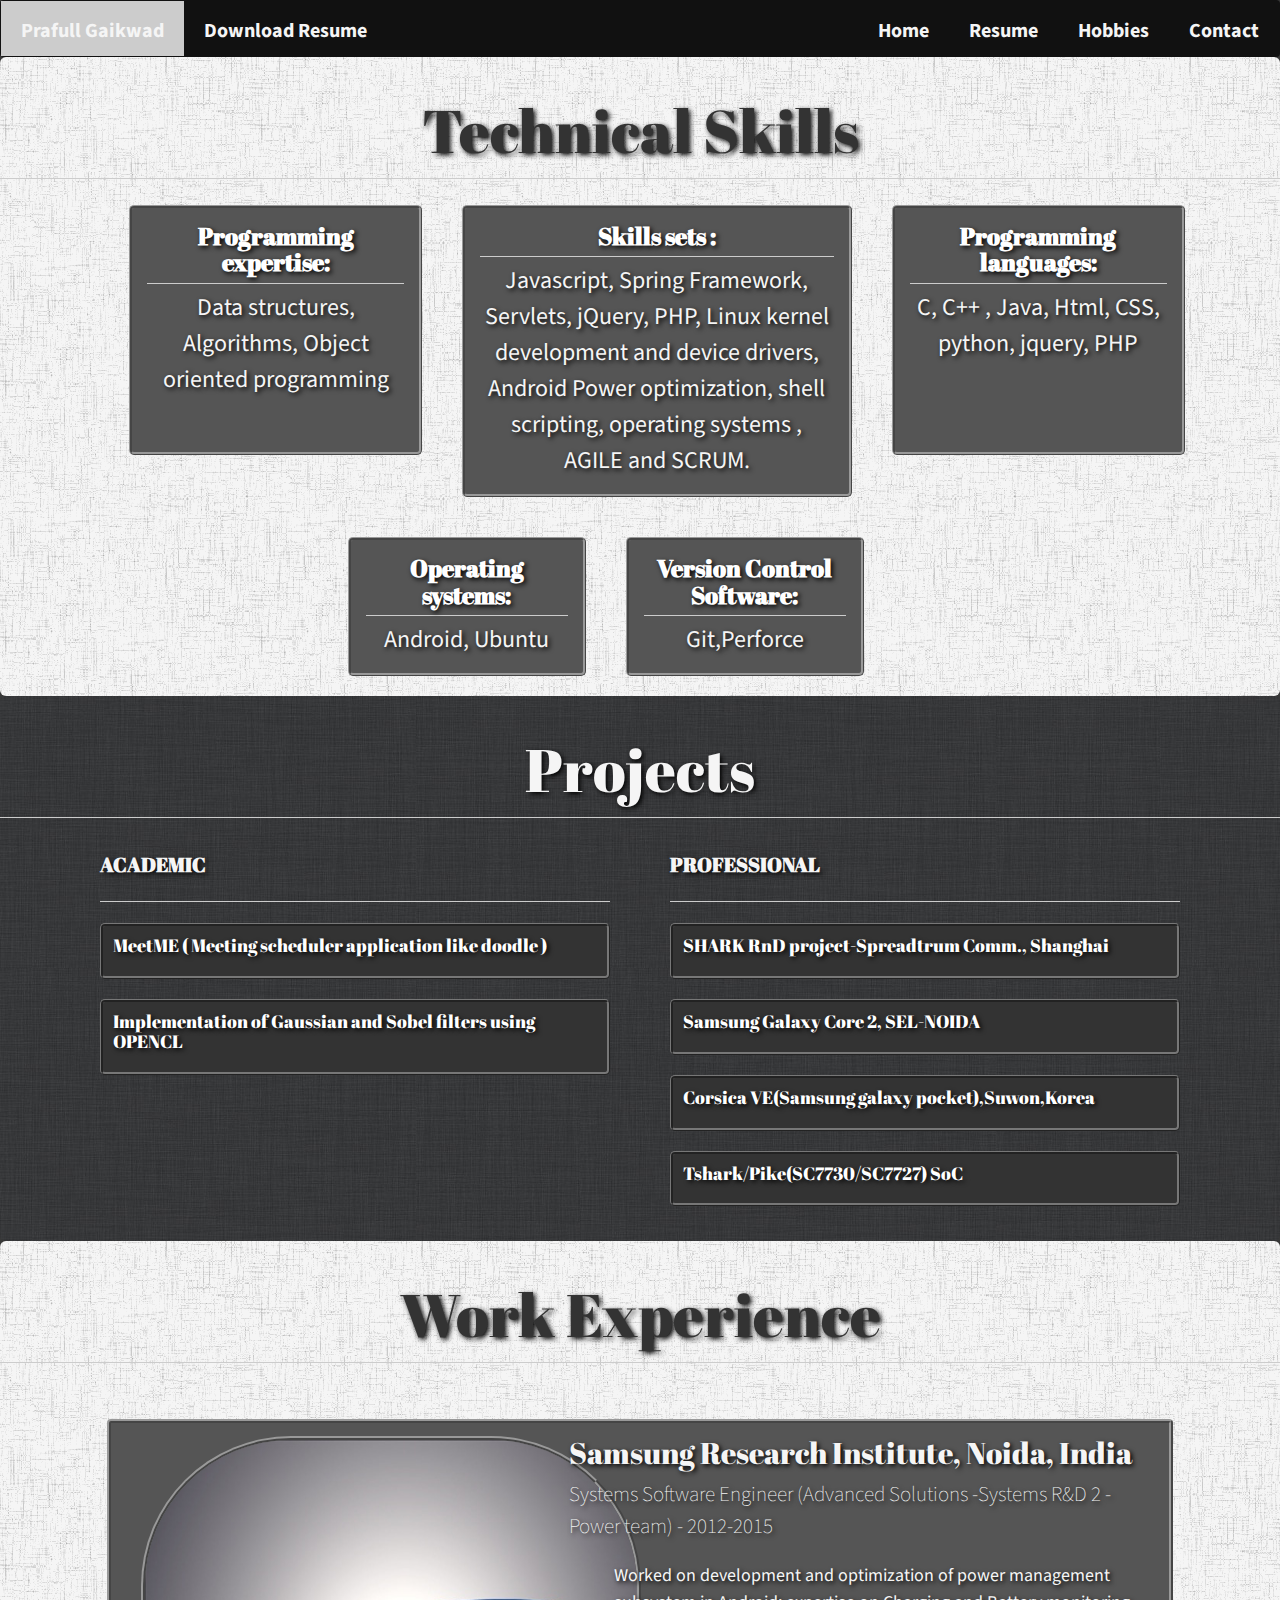
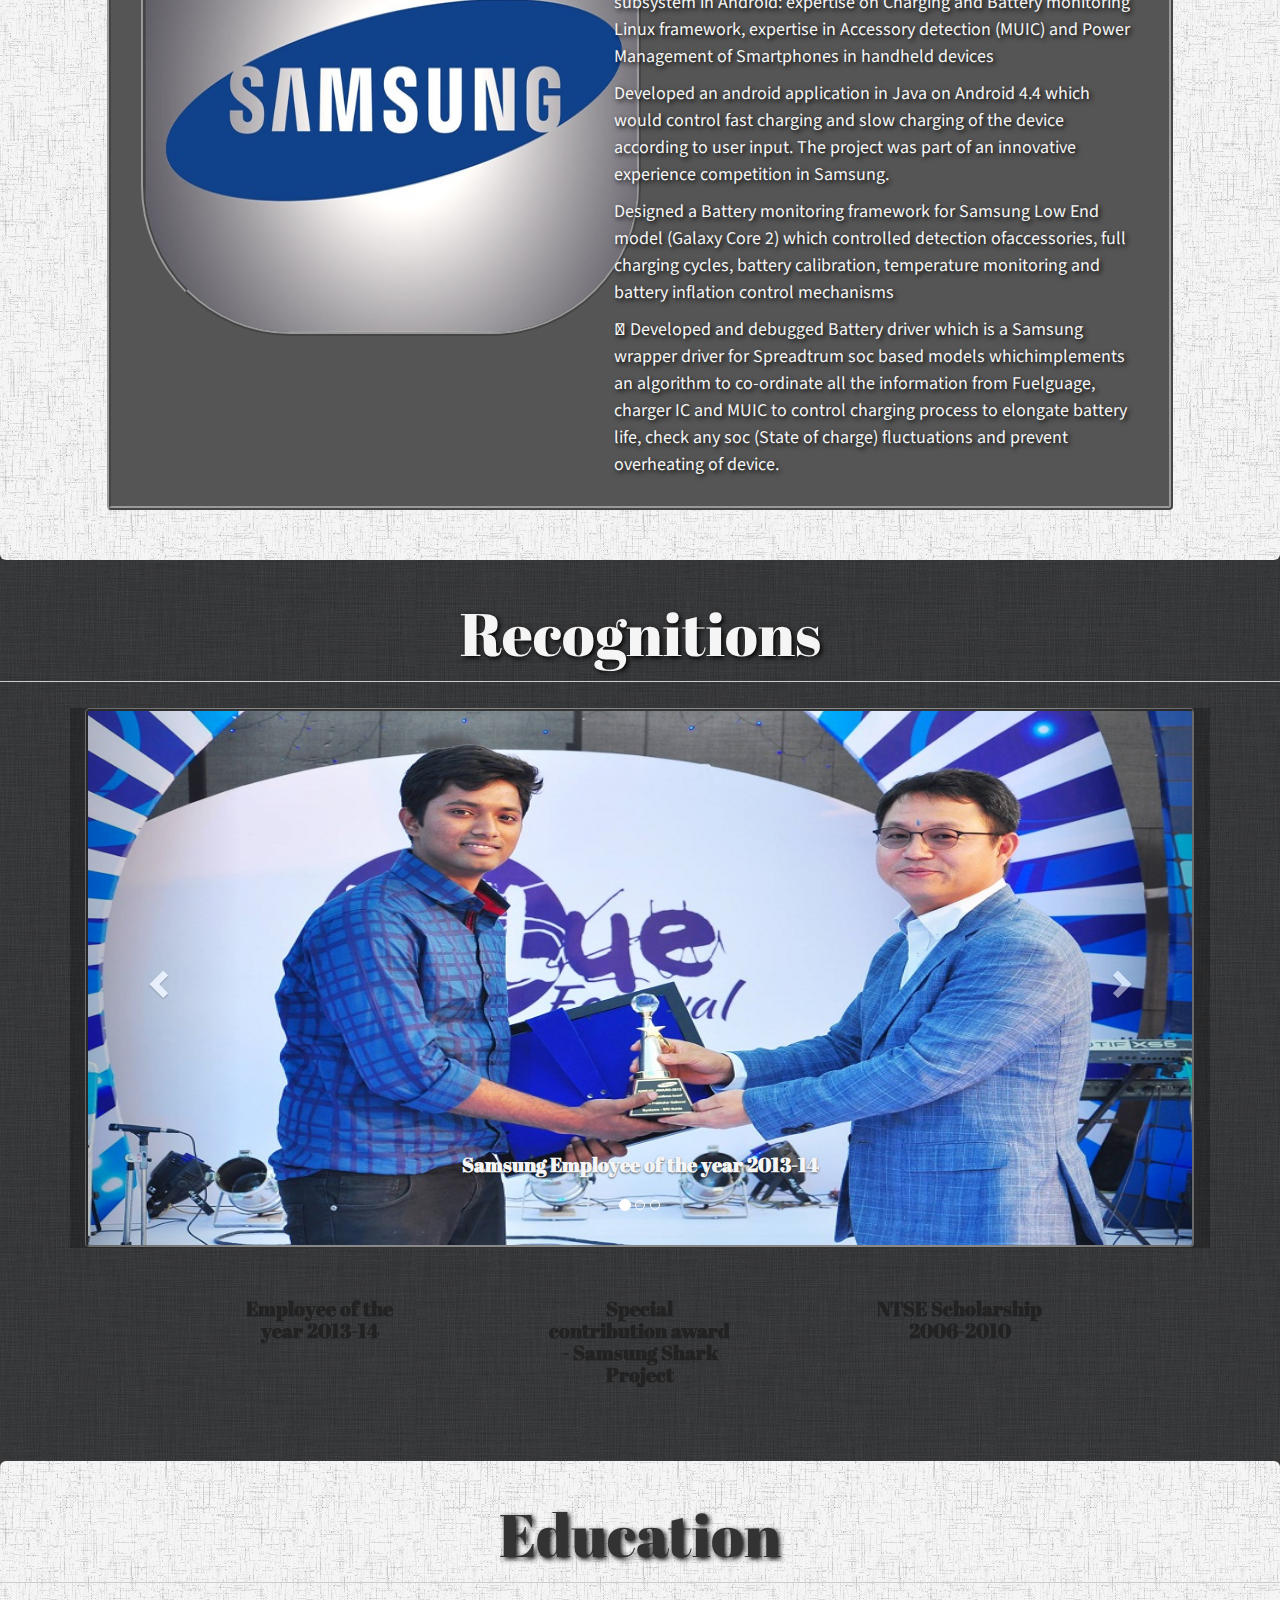
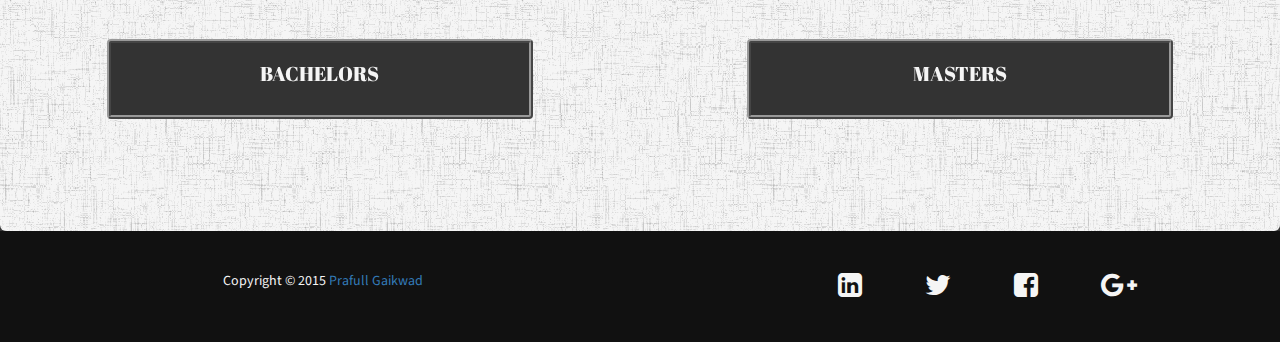
==== about.html @ 9b16311d "refined resume" ====
<!doctype html>
<html class="no-js" lang="">
    <head>
        <meta charset="utf-8">
        <meta http-equiv="x-ua-compatible" content="ie=edge">
        <title></title>
        <meta name="description" content="">
        <meta name="viewport" content="width=device-width, initial-scale=1">

        <link rel="apple-touch-icon" href="apple-touch-icon.png">
        <!-- Place favicon.ico in the root directory -->
        <link rel="stylesheet" href="https://maxcdn.bootstrapcdn.com/font-awesome/4.5.0/css/font-awesome.min.css">
        <link rel="stylesheet" type="text/css" href="bower_components\bootstrap\dist\css\bootstrap.min.css">
        <link rel="stylesheet" href="css/normalize.css">
        <link rel="stylesheet" href="css/about.css">
        <script src="js/vendor/modernizr-2.8.3.min.js"></script>
    </head>
    <body>
        <!--[if lt IE 8]>
            <p class="browserupgrade">You are using an <strong>outdated</strong> browser. Please <a href="http://browsehappy.com/">upgrade your browser</a> to improve your experience.</p>
        <![endif]-->

        <!-- Add your site or application content here -->
       <nav class="navbar">
          <div class="navigation">
            <!-- 
            <div class="container-fluid navigation">s
            Brand and toggle get grouped for better mobile display -->
            <div class="navbar-header">
              <a class="navbar-brand" href="#">Prafull Gaikwad</a>
            </div>
            <div>
              <a class="navbar-brand" href="img/resume.pdf">Download Resume</a>
            </div>            

            <!-- Collect the nav links, forms, and other content for toggling -->
            <div class="collapse navbar-collapse" id="bs-example-navbar-collapse-1"> 
              <ul class="nav navbar-nav navbar-right">
                <li><a href="index.html">Home</a></li>
                <li><a href="about.html">Resume</a></li>
                <li><a href="hobbies.html">Hobbies</a></li>
                <li><a href="contact.html">Contact</a></li>
              </ul>
            </div><!-- /.navbar-collapse -->
          </nav>
          </div><!-- /.container-fluid -->
   

          <div class="container-fluid text-center">
            <div class="jumbotron">
              <div class="row">
                <div class="col-md-12 headline ">
                  <h1>Technical Skills</h1>
                  <hr/>
                </div>
                <div class="col-md-11 col-md-offset-1 technicalskills text-center">
                <div class="col-md-3 skillitem programming">
                  <p><h3>Programming expertise: </h3> <hr/>Data structures, Algorithms, Object oriented programming</p>     

                </div>
                <div class="col-md-4 skills skillitem ">
                   <p><h3>Skills sets :</h3><hr/>Javascript, Spring Framework, Servlets, jQuery, PHP, Linux kernel development and device drivers, Android
                Power optimization, shell scripting, operating systems , AGILE and SCRUM.</p>     

                </div>
                <div class="col-md-3 languages skillitem  ">
                  <p><h3>Programming languages: </h3> <hr/>C, C++ , Java, Html, CSS, python, jquery, PHP</p>   
                </div>
                </div>
                </div>

                <div class="row row2">
                <div class="col-md-9 col-md-offset-3 technicalskills">
                <div class="col-md-3 OS skillitem ">
                  <p><h3>Operating systems: </h3> <hr/>Android, Ubuntu</p>   

                </div>
                <div class="col-md-3 version_ctrl skillitem ">
                  <p><h3> Version Control Software: </h3> <hr/>Git,Perforce</p>  
                </div>
                
                </div> <!--- EDUCATION -->

              </div>  <!--row -->
            </div>  <!-- jumbotron -->

           <div class="jumbotron alternate">
              <div class="row">
                <div class="col-md-12 headline ">
                  <h1>Projects</h1>
                  <hr/>
                </div>
              </div>
              <div class="row">
                <div class="container text-center">
                    <div class=" col-md-6 academic">
                        <h3>ACADEMIC</h3><hr/>
                             
                          <div id="picframe_proj">
                          <div class=" col-md-12 project" id="meetme"><h4> MeetME ( Meeting scheduler application like doodle ) </h4>
                            <ul class="picframebach_proj">
                                <li>Designed and developed a web application in JAVA, jquery, JSP,mySQL1 which checks limitations of Doodle using Spring Framework. – (https://github.com/prafull1249/MeetME_webApplication)</li>
                                <li>Implemented an algorithm which automatically delivers the meeting time according to attendee’s convenience and
                                  handles time zones effectively.</li>
                                <li>Working on enhancing the application by integrating node.js in it(handling time zones, integrating CRON job).</li>
                            </ul>
                          </div>
                        </div>   

                        <div id="picframe_proj">
                        <div class=" col-md-12 project" id="opencl"><h4>Implementation of Gaussian and Sobel filters using OPENCL</h4>
                          <ul class="picframebach_proj">
                              <li>The idea behind the project was to use GPU for general purpose computation(GPGPU) for high performance. We chose the standard algorithms of Gaussian and Sobel filters which includes intensive calculations to harness the power of GPU for computation using OPENCL library (initially developed by Apple Inc). It involved a profound understanding of the GPU hardware and a meticulous study of how data parallelism can be exploited using the computational units of GPU.</li>
                          </ul>
                          </div>
                        </div>                         
                    </div>
                    <div class=" col-md-6  professional">
                       <h3> PROFESSIONAL </h3> <hr/>
                        <div class=" col-md-12 project" id="shark"><h4>SHARK RnD project-Spreadtrum Comm., Shanghai</h4>
                          <div id="picframe_proj">
                          <ul class="picframebach_proj">
                            <li><h4>Samsung Engineering labs, Noida, India </h4></li>
                            <li>1. Developed a platform wrapper driver SPA (Samsung power and accessories ) and integrating and porting a Charging/Fuelguage and MUIC device drivers to co-ordinate with SPA to develop a Battery monitor mechanism.</li>
                            <li>Optimized power consumption in sleep and idle mode by configuring Dialog PMIC D2200 and regulators.</li>
                          </ul>
                          </div>
                        </div>
                        <div class=" col-md-12 project" id="kanas"><h4>Samsung Galaxy Core 2, SEL-NOIDA</h4>
                          <div id="picframe_proj">
                          <ul class="picframebach_proj">
                            <li><h4>Samsung Engineering labs, Noida, India </h4></li>
                            <li>1. Implemented I2C-gpio(bit-banging) driver used for communication by Richtek MUIC RT8973 driver and charging fuelgauge IC RT5033 in Sboot( Samsung's proprietary boot-loader)</li>
                            <li>2. Developed mainly the temperature control modules and battery swelling mechanism in the sec-battery.Contributed to development of a platform wrapper driver SEC-Battery. </li>
                            <li>3. Integrated and Ported a Richtek charging/Fuelgauge(RT5033 IC) and MUIC(RT8973 IC) device drivers to work in co-ordination with SEC- Battery module.  </li>
                            <li>4. Stabilization of DCDC LDOs like VDD_ARM and VDD_CORE in PMIC SC2723s to prevent stability issues.</li>
                            <li>5.Resolved the most critical issue - Optimization of power consumption in sleep mode (Airplane and non airplane mode) and in idle mode with screen on.</li>
                            <li>6. Debug issues while factory production mainly in power management module like increase in sleep current, UART detection problem, Device lockup etc.</li>
                          </ul>
                          </div>
                        </div>
                        <div class=" col-md-12 project" id="corsicave"><h4>Corsica VE(Samsung galaxy pocket),Suwon,Korea</h4>
                          <div id="picframe_proj">
                          <ul class="picframebach_proj">
                            <li><h4>Samsung Electronics Pvt Ltd, Suwon, Korea</h4></li>
                            <li>1. Developed and ported accessory detection driver for headset and headset with Mic.</li>
                            <li>2. Developed battery driver SPA and ported MUIC(RT8973 IC) and charging/fuelgauge(SPRD PMIC internal) drivers.</li>
                            <li>3.  Implemented faulty battery detection to prevent unpredictable behavior when faulty battery i.e a battery with any of the three terminals(+ve,-ve or vf ) damaged, is inserted.</li>
                          </ul>
                          </div>
                        </div>
                        <div class=" col-md-12 project" id="tshark"><h4>Tshark/Pike(SC7730/SC7727) SoC </h4>
                          <div id="picframe_proj">
                          <ul class="picframebach_proj">
                            <li><h4>Samsung Engineering labs, Noida, India</h4></li>
                            <li>1. Developed and maintained the accessory detection of Silicon Mitus MUIC(SM5504) and charging IC SM5701 Sub PMIC driver along with sec-battery module</li>
                            <li>2. Implemented faulty battery detection through PMIC(SC2723s) ADC block.</li>
                            <li>3. Stablized LDOs and Regulators voltages which caused unpredictable kernel panics in the PMIC(SC2723s)</li>
                            <li>4. Debugged issues with vibrator driver.</li>
                          </ul>
                          </div>
                        </div>
                    </div>       



                </div>
                
              </div>  <!--row -->
            </div>  <!-- jumbotron -->




            <div class="jumbotron">
              <div class="row">
                <div class="col-md-12 headline ">
                  <h1>Work Experience</h1>
                  <hr/>
                </div>
                <div class="col-md-12 workex">
                  <div class="col-md-10 col-md-offset-1 experience">
                  <div class="col-md-5"> <img class = "img-responsive samsung" src="img/samsung.jpg"></div>
                  <div class="col-md-7 workexdesc">
                  <h2> Samsung Research Institute, Noida, India </h2>
                  <p> Systems Software Engineer (Advanced Solutions -Systems R&D 2 - Power team) - 2012-2015</p>
                    <ul class="workex">
                      <li>Worked on development and optimization of power management subsystem in Android: expertise on Charging and Battery monitoring Linux framework, expertise in Accessory detection (MUIC) and Power Management of Smartphones in handheld devices</li>
                      <li>Developed an android application in Java on Android 4.4 which would control fast charging and slow charging of the device according to user input. The project was part of an innovative experience competition in Samsung.</li> 
                      <li>Designed a Battery monitoring framework for Samsung Low End model (Galaxy Core 2) which controlled detection ofaccessories, full charging cycles, battery calibration, temperature monitoring and battery inflation control mechanisms</li>
                      <li> Developed and debugged Battery driver which is a Samsung wrapper driver for Spreadtrum soc based models whichimplements an algorithm to co-ordinate all the information from Fuelguage, charger IC and MUIC to control charging process to elongate battery life, check any soc (State of charge) fluctuations and prevent overheating of device.</li>
                    </ul>
                  </div><!-- col-md-6-->
                  </div>
                </div> <!--- workex -->

              </div>  <!--row -->
            </div>  <!-- jumbotron -->
        </div>    <!--container-fluid text-center -->

        <div class="container-fluid text-center"> 
            <div class="jumbotron alternate"> 
                <div class="row"> 
                    <div class="col-md-12 headline ">
                      <h1>Recognitions</h1>
                      <hr/>
                    </div>
                  </div>
                <div class="container text-center"> 
                    <div id="carousel-example-generic" class=" carousel slide col-md-10" data-ride="carousel">
                      <!-- Indicators -->
                      <ol class="carousel-indicators">
                        <li data-target="#carousel-example-generic" data-slide-to="0" class="active"></li>
                        <li data-target="#carousel-example-generic" data-slide-to="1"></li>
                        <li data-target="#carousel-example-generic" data-slide-to="2"></li>
                      </ol>
                     
                      <!-- Wrapper for slides -->
                      <div class="carousel-inner">
                        <div class="item active">
                          <img src="img/eoy.jpg" class="img-responsive" alt="...">
                          <div class="carousel-caption">
                              <h3>Samsung Employee of the year 2013-14</h3>
                          </div>
                        </div>
                        <div class="item">
                          <img src="img/contri-2.jpg" class="img-responsive" alt="...">
                          <div class="carousel-caption">
                              <h3> Special contributation to project SHARK</h3>
                          </div>
                        </div>
                        <!--
                        <div class="item">
                          <img src="http://placehold.it/1200x315" alt="...">
                          <div class="carousel-caption">
                              <h3>Caption Text</h3>
                          </div>
                        </div>
                        -->
                      </div>
                     
                      <!-- Controls -->
                      <a class="left carousel-control" href="#carousel-example-generic" role="button" data-slide="prev">
                        <span class="glyphicon glyphicon-chevron-left"></span>
                      </a>
                      <a class="right carousel-control" href="#carousel-example-generic" role="button" data-slide="next">
                        <span class="glyphicon glyphicon-chevron-right"></span>
                      </a>
                    </div> <!-- Carousel -->
                </div>  
                <div class="row"> 
                </div>  

              <div class="row">
                <div class="col-md-12 education">
                <div class="col-md-2"></div>
                <div class=" col-md-2" ><h3> Employee of the year 2013-14</h3>
                </div>
                <div class="col-md-1"></div>
                <div class=" col-md-2 "><h3>Special contribution award - Samsung Shark Project</h3>
                </div>
                  <div class="col-md-1"></div>
                <div class=" col-md-2"><h3>NTSE Scholarship 2006-2010</h3>
                </div>
                <div class="col-md-1"></div>
                </div> <!--- EDUCATION -->

              </div>  <!--row -->
            </div>  <!-- jumbotron -->

            <div class="jumbotron">
              <div class="row">
                <div class="col-md-12 headline ">
                  <h1>Education</h1>
                  <hr/>
                </div>
                <div class="col-md-12 education">
                <div class="col-md-1"></div>
                <div class=" col-md-4" id="bachelors"><h3>BACHELORS</h3>
                  <div id="picframe">
                        <ul class="picframebach">
                          <li><h4>Visvesvaraya National Institute of Technology </h4></li>
                          <li>Bachelor of Technology - Computer Science and Engineering</li>
                          <li>2008-2012</li>
                          <li>GPA: 3.35 (68%)</li>
                        </ul>
                         <div id="vnit"><img  class="img-responsive" src="img/vnit.jpg"></div>
                  </div>
                </div>
                <div class="col-md-1"></div>
                <div class="col-md-1"></div>
                <div class=" col-md-4 " id="masters"><h3>MASTERS</h3>
                  <div id="picframe">
                    <ul class="picframemast">
                      <li><h4> Arizona State University </h4></li>
                      <li>Master of Science- Software Engineering</li>
                      <li>2015-2017(expected)</li>
                      <li>GPA: 4 (4.33) </li>
                    </ul>
                    <ul class="courses">
                      <li><h4> Courses </h4></li>
                      <li>Advanced Data Structures and Algorithms</li>
                      <li>Computer Architecture</li>
                      <li>Software Enterprises: Inception nd Elaboration</li>
                    </ul>
                    <div  id="asu"><img class="img-responsive" src="img/asu.jpg"></div>
                  </div>
                </div>
                <div class="col-md-1"></div>
                </div> <!--- EDUCATION -->

              </div>  <!--row -->
            </div>  <!-- jumbotron -->

        <div class= "container-fluid sitefooter">
            <div class="row">
                <div class = "col-md-6 copyright">
                     <span>Copyright &copy; 2015 <a href="#">Prafull Gaikwad</a></span>
                </div>
                <div class="col-md-6 social-icons pull-right">
                 <a href="https://www.linkedin.com/in/prafull-gaikwad-6767436b"><i class="fa fa-linkedin-square fa-2x"></i></a>
                 <a href="https://twitter.com/praf1249"><i class="fa fa-twitter fa-2x"></i></a>
                 <a href="https://www.facebook.com/prafull.gaikwad"><i class="fa fa-facebook-square fa-2x"></i></a>
                 <a href="https://plus.google.com/u/0/108041715768383422328/posts"><i class="fa fa-google-plus fa-2x"></i></a>
                </div>
                </div>
            </div>
        </div>
        
        <script src="https://ajax.googleapis.com/ajax/libs/jquery/1.11.3/jquery.min.js"></script>
        <script>window.jQuery || document.write('<script src="js/vendor/jquery-1.11.3.min.js"><\/script>')</script>
        <script src="js/plugins.js"></script>
        <script src="js/main.js"></script>
        <script src="bower_components\bootstrap\dist\js\bootstrap.min.js"></script>

        <!-- Google Analytics: change UA-XXXXX-X to be your site's ID. -->
        <script>
              $(document).ready(function(){
              $("#bachelors").click(function() {
                $(".picframebach ul").fadeIn(1000);
                $(".picframebach").slideToggle("slow");
                $("#picframe #vnit").slideToggle("slow");
              });

              $("#masters").click(function() {
                $(".picframemast ul").fadeIn(1000);
                $(".picframemast").slideToggle("slow");
                 $(".courses").slideToggle("slow");
                $("#picframe #asu").slideToggle("slow");
              });

              $("#meetme").click(function() {
                $("#meetme  .picframebach_proj ul").fadeIn(1000);
                $("#meetme .picframebach_proj").slideToggle("slow");
              });

              $("#opencl").click(function() {
                $("#opencl .picframebach_proj ul").fadeIn(1000);
                $("#opencl .picframebach_proj").slideToggle("slow");
              });

                $("#shark").click(function() {
                $("#shark .picframebach_proj ul").fadeIn(1000);
                $("#shark .picframebach_proj").slideToggle("slow");
              });

                $("#kanas").click(function() {
                $("#kanas .picframebach_proj ul").fadeIn(1000);
                $("#kanas .picframebach_proj").slideToggle("slow");
              });

                  $("#corsicave").click(function() {
                $("#corsicave .picframebach_proj ul").fadeIn(1000);
                $("#corsicave .picframebach_proj").slideToggle("slow");
              });


                $("#tshark").click(function() {
                $("#tshark .picframebach_proj ul").fadeIn(1000);
                $("#tshark .picframebach_proj").slideToggle("slow");
              });


            });
            (function(b,o,i,l,e,r){b.GoogleAnalyticsObject=l;b[l]||(b[l]=
            function(){(b[l].q=b[l].q||[]).push(arguments)});b[l].l=+new Date;
            e=o.createElement(i);r=o.getElementsByTagName(i)[0];
            e.src='https://www.google-analytics.com/analytics.js';
            r.parentNode.insertBefore(e,r)}(window,document,'script','ga'));
            ga('create','UA-XXXXX-X','auto');ga('send','pageview');
        </script>
    </body>
</html>
---- css/about.css ----
@import 'main.css';
@import url(https://fonts.googleapis.com/css?family=Alegreya+Sans:400,500,700);
@import url(https://fonts.googleapis.com/css?family=Source+Sans+Pro:400,300,700);
@import url(https://fonts.googleapis.com/css?family=Abril+Fatface);

html{
	background: #383838 url(../img/abstract-bg.svg) bottom right no-repeat;
	height:100%;
	background-position:fixed; /*image doesnot scroll with the scroll bar*/
	overflow-y: scroll; /*sets the scrollbar in the y direction*/
}

body{
	background: none;
	line-height: 1.5;
	color: #f5f5f5;
	font-family: 'Source Sans Pro', sans-serif;
}

h1,h2,h3,h4,h5,h6{
	font-family: 'Abril Fatface',cursive;
	margin-top: 0;
}

p{
	margin-bottom: 1rem;
}

.navbar-brand, .navbar-nav>li>a{
	color: #f5f5f5;
	padding: 20px 20px 20px 20px;
	padding-bottom: 15px;
	font-weight: bold;
	font-size: 20px;

}

.navbar-brand:hover, .navbar-nav>li>a:hover{
	background: #777;
	font-size:25px;
}

.navbar-toggle{
	background: #777;
}

.navbar-toggle .icon-bar{
	background: #f5f5f5;
}

@media(max-width: 768px){
	.navbar-nav>li>a:after{
		content: '';
	}
	.navbar-nav>li>a{
		border-radius: 5px;
		background-color: #625D6A;
	}
}

.container-fluid .navigation{
	padding-left: 0px;
	padding-right: 0px;
	border:0px;
}

.container-fluid.text-center{
	padding-left: 0px;
	padding-right: 0px;
	border-radius: 0px;
}

.navbar {
	margin-bottom: 0px;
	padding-top: 0px;
	background: #111;
}


.navbar-header {
	margin:0px;
	padding-bottom:5px;
	background-color: #ccc;
}

.container-fluid .jumbotron {
	padding-left: 0px;
	padding-right:0px;
}

.jumbotron{
	background:#f5f5f5  url(../img/linen_white.png) repeat;
	border-radius: 0px;
	min-height: 370px;	
	width: 100%;
	color: #FFF;
	margin-bottom: 0px;
	padding:0px;
	padding-top: 0px;
	padding-left: 0px;
	padding-right: 0px;

}

div.col-md-12.education, div.col-md-12.workex{
	padding-top: 50px;
	padding-bottom: 50px;
}


.workex li{
	color: #f5f5f5;
	max-width: 800px;
	padding: 5px 5px 5px 5px;
	text-shadow: 2px 2px 5px #000;
}

.workex .col-md-10 .col-md-7 h2, .workex  .col-md-10 .col-md-7 p{
	color: #f5f5f5;
	text-shadow: 2px 2px 5px #000;
}

div.col-md-12.workex{
	text-align: left;
	-webkit-padding-start: 0px
	padding-left: 0px;
	font-size: 18px;
}

.experience{
	border:4px;
	border-style: ridge;
	border-color: #999;
	border-radius: 4px;
	padding-top: 13px;
	padding-bottom: 13px;
	background: #555;
}

.samsung{
	min-height: 500px;
	min-width: 500px;
	border:4px;
	border-style: ridge;
	border-color: #999;
	border-radius: 150px;
}

div#bachelors,div#masters{
	background:#333;
	padding-top: 20px;
	padding-bottom: 5px;
	vertical-align: middle;
	text-align:center;
	display: block;
	border:4px;
	border-color: #999;
	border-style: ridge;
	border-radius: 4px;

}


.picframebach, .picframebach_proj , .picframemast, .courses {
	padding-left: 0px;
	background:#333;
	padding-top: 10px;
	display: none;
	text-align: center;
}

.project{
	padding: 10px;
	margin-top: 15px;
	margin-bottom: 5px;
	border-radius: 5px;
	border-style: ridge;
	border-color: #777;
	background:#333;
	text-shadow: 2px 2px 5px #000;
}



#picframe_proj .picframebach_proj, .project{
	list-style: none;
	text-align: left;
	font-size:17px;

}

#picframe #vnit img, #picframe #asu img{
	margin-right: 0px;
	text-align: center;
	width: 100%;
}
#picframe #vnit, #picframe #asu
{
	display: none;
	padding-top: 10px;
	margin-right: 0px;
	text-align: center;
	}

/*
.courses li{
	text-align: left;
	padding-left: 90px;
}
*/
div#bachelors,div#masters{
	margin-bottom: 20px;
}


div#bachelors h3,div#masters h3{
	color: #F5F5F5;
	font-weight: lighter;
}


.jumbotron.homeback{
	background: transparent url("../img/back.jpg") no-repeat scroll center center / cover;
}


.jumbotron hr{
	margin-bottom: 5px;
}

.jumbotron h1{
	font-size: 70px;
    text-shadow: 2px 2px 5px #000;
    margin-top: 75px;
    margin-bottom: 15px;
    color: #333;
}

.jumbotron h3{
	font-size: 20px;
	font-weight: bold;
    text-shadow: 2px #444;
    margin-bottom: 25px;
    color: #222;
}

#picframe ul, .workex{
	list-style: none;
}

.jumbotron .lead{
	font-size: 32px;
    color: #444;
    /*text-shadow: 5px 5px 5px 5px #111; */
}

@media(max-width: 992px){
	.jumbotron h1{
		font-size: 72px;
	}

	.jumbotron.lead{
		font-size: 20px;
	}
}


.jumbotron.alternate {
	background:#333  url(../img/texture_back.jpg) repeat;
}

.jumbotron.alternate h1, .jumbotron.alternate p{
	color:#F5F5F5;
}

@media(max-width: 768px){

	.jumbotron{
		background: #fff;
	}
	.jumbotron h1{
		font-size: 40px;
	}
	.jumbotron.lead{
		font-size: 15px;
	}
}
.copyright{
    text-align: center;
}

.social-icons a{
	margin-left:20px;
	-webkit-margin-before: 1em;
    -webkit-margin-after: 1em;
    -webkit-margin-start: 0px;
    -webkit-margin-end: 0px;
    -webkit-padding-start: 60px;
    color:#f5f5f5;
}

.headline{
	padding:0px;

}
.headline h1{
	margin-top: 40px;
	padding:0px;
	font-size: 60px;
}

.social-icons-jumbotron {
	margin-left: -20px;
}

.social-icons-jumbotron a{
	margin-left:-20px;
	text-shadow: 2px 2px 5px #444;
	-webkit-margin-before: 1em;
    -webkit-margin-after: 1em;
    -webkit-margin-start: 0px;
    -webkit-margin-end: 0px;
    -webkit-padding-start: 40px;
}

.fa {
    display: inline-block;
    font-family: FontAwesome;
    font-style: normal;
    font-weight: normal;
    line-height: 1;
}

.sitefooter{
	padding:20px 20px 20px 20px;
	padding-top: 40px;
	padding-bottom: 40px;
	background:#111 ;
}

/* carousel */
.carousel{
	margin-top: 20px;
}


.carousel-inner{
	border: 3px;
	border-color: #888;
	border-style: ridge;
	border-radius: 5px;
}

#carousel-example-generic, .carousel-inner,.carousel-inner .item, .carousel-inner .item img{
	max-height: 540px;
	margin-right: 0px;
	width: 100%;
}

.academic, .professional{
	text-align: left;
	padding: 30px;
}

.carousel-inner .item.active{
	border-color: #111;
	border:4px;
}

.carousel-caption h3{
	color:#f5f5f5;
}

.technicalskills .skillitem h3, .technicalskills .skillitem hr, .technicalskills .skillitem{
	text-shadow: 2px 2px 5px #000;
}

.technicalskills .skillitem h3,.technicalskills .skillitem hr{
	font-size: 24px;
	color: #fff;
	margin-bottom: 5px;
	margin-top: 7px;
}

.technicalskills {
	text-align: center;
}

.skillitem {
	font-size: 24px;
	border-radius: 5px;
	background:#555;
	border:3px;
	margin: 20px;
	color: #f5f5f5;
	min-height: 250px;
		border-style: ridge;
	border-color: #999;
}

.row2 .technicalskills .skillitem {
	font-size: 24px;
	border-radius: 5px;
	background:#555;
	margin: 20px;
	color: #f5f5f5;
	min-height: 100px;
}
.center {
     float: none;
     margin-left: auto;
     margin-right: auto;
}

.professional h3, .academic h3{
	color: #f5f5f5;
	text-shadow: 2px 2px 5px #000;
}

.meetme{
	padding-left:10px;
}
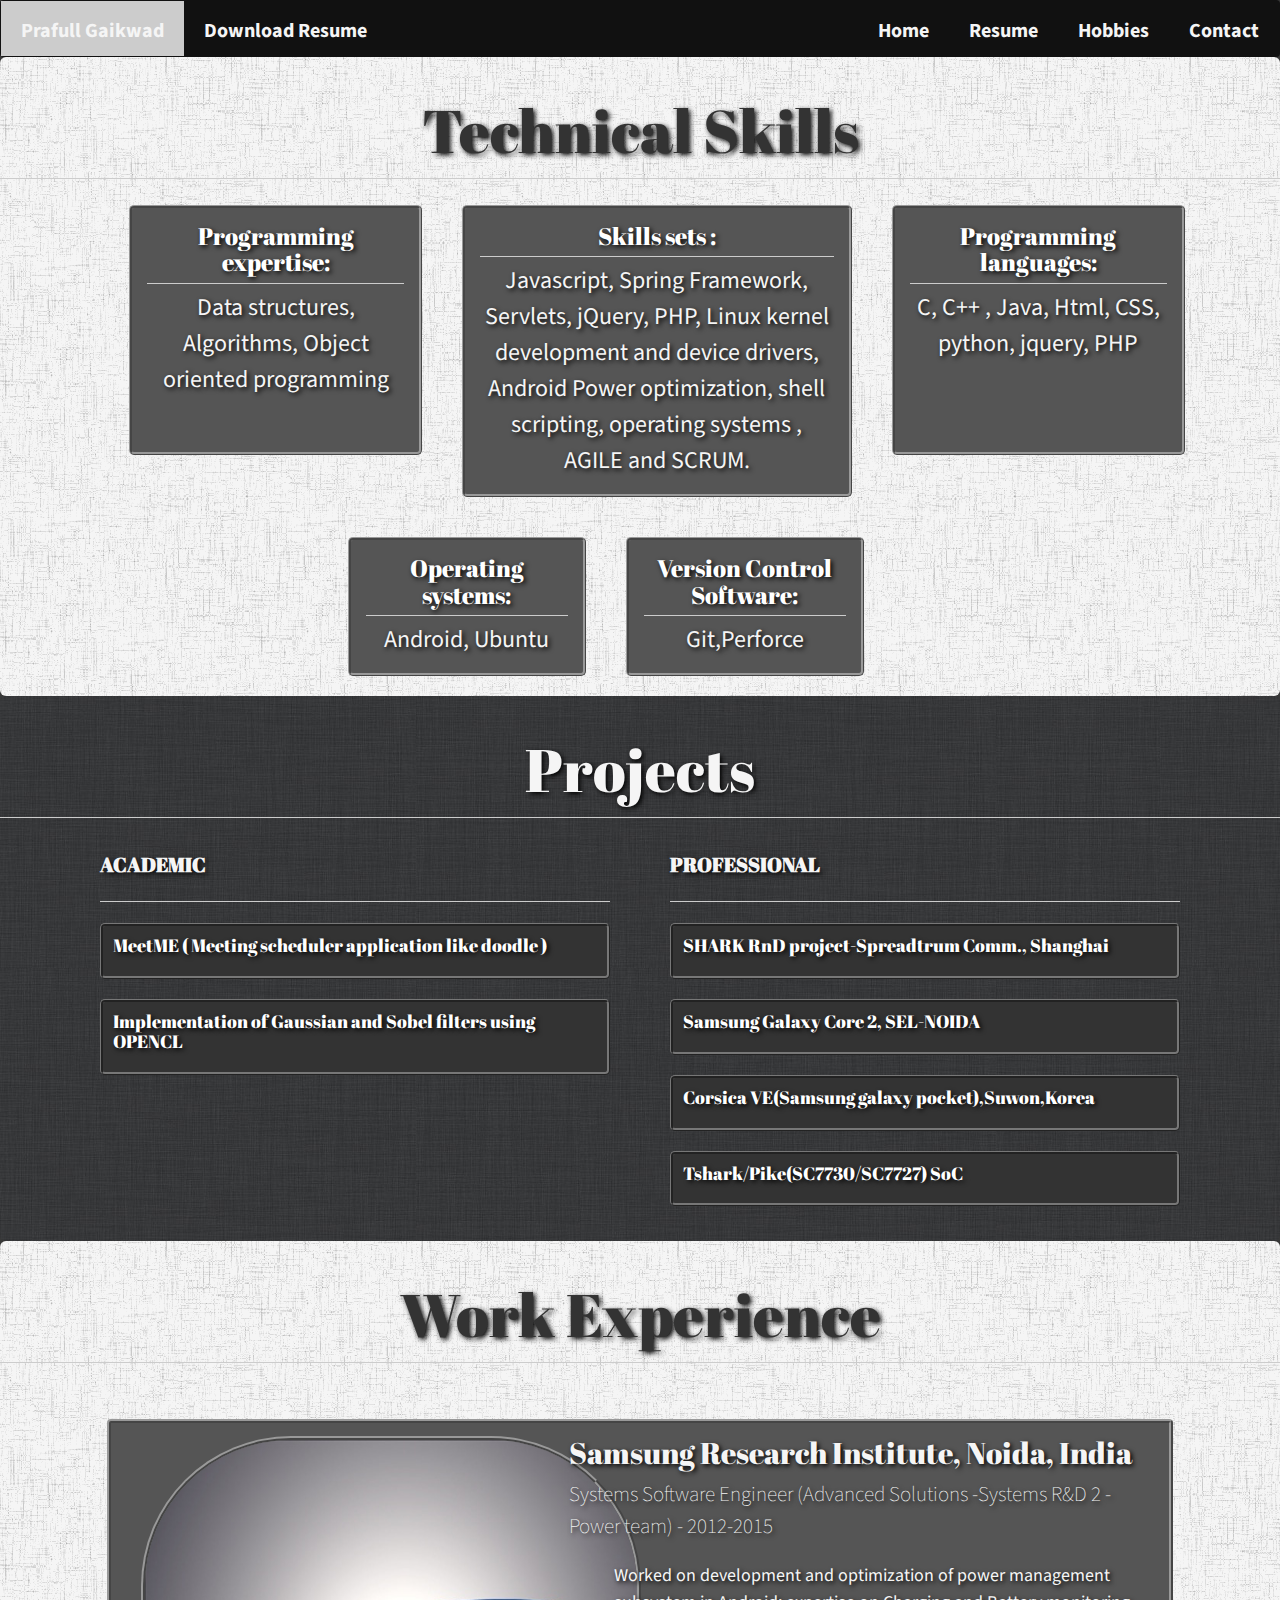
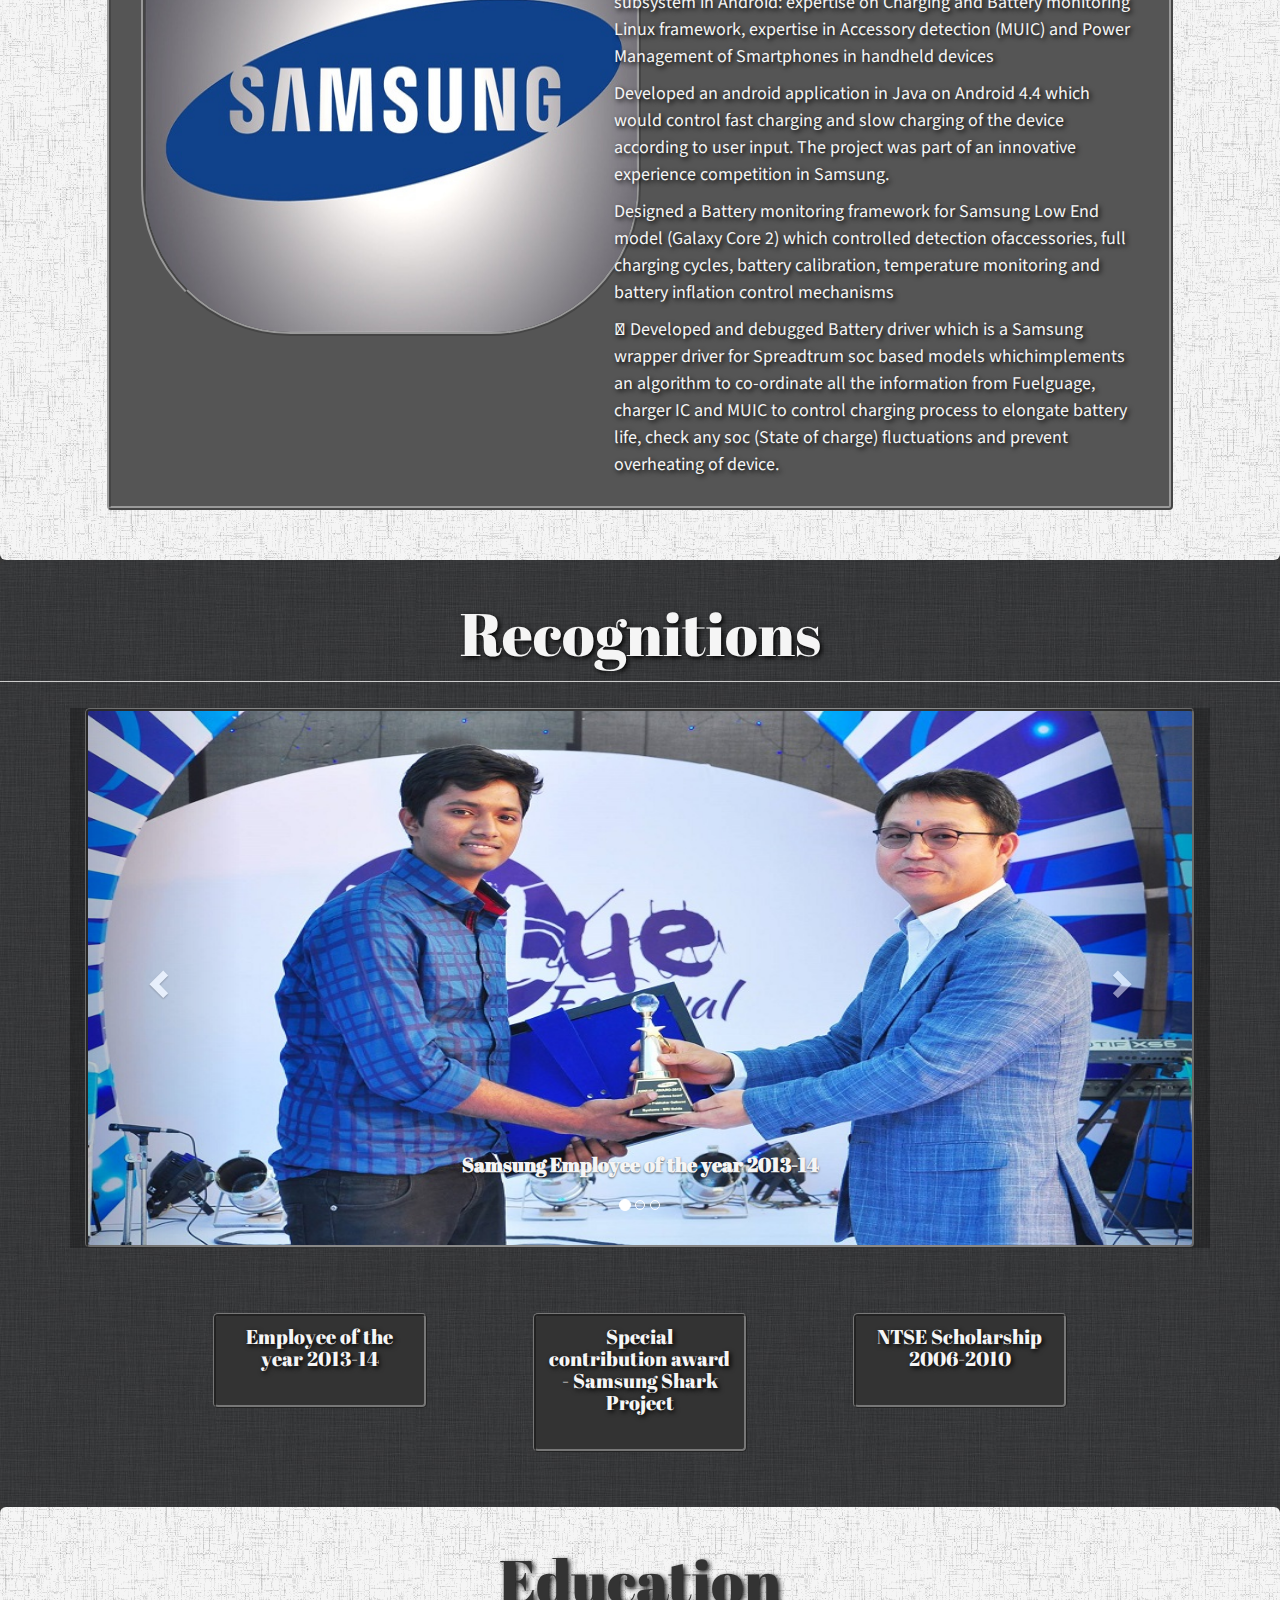
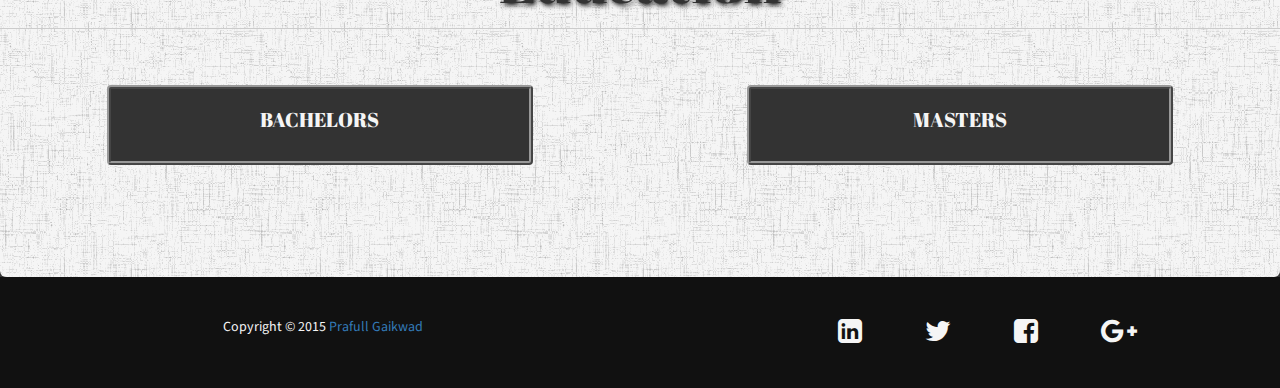
==== commit 4ee4d99f: "again refined resume" ====
--- a/about.html
+++ b/about.html
@@ -254,13 +254,13 @@
               <div class="row">
                 <div class="col-md-12 education">
                 <div class="col-md-2"></div>
-                <div class=" col-md-2" ><h3> Employee of the year 2013-14</h3>
-                </div>
-                <div class="col-md-1"></div>
-                <div class=" col-md-2 "><h3>Special contribution award - Samsung Shark Project</h3>
+                <div class=" col-md-2 recognition" ><h3> Employee of the year 2013-14</h3>
+                </div>
+                <div class="col-md-1"></div>
+                <div class=" col-md-2 recognition"><h3>Special contribution award - Samsung Shark Project</h3>
                 </div>
                   <div class="col-md-1"></div>
-                <div class=" col-md-2"><h3>NTSE Scholarship 2006-2010</h3>
+                <div class=" col-md-2 recognition"><h3>NTSE Scholarship 2006-2010</h3>
                 </div>
                 <div class="col-md-1"></div>
                 </div> <!--- EDUCATION -->
--- a/css/about.css
+++ b/css/about.css
@@ -169,7 +169,7 @@
 	text-align: center;
 }
 
-.project{
+.project, .recognition{
 	padding: 10px;
 	margin-top: 15px;
 	margin-bottom: 5px;
@@ -179,7 +179,10 @@
 	background:#333;
 	text-shadow: 2px 2px 5px #000;
 }
-
+.education .recognition h3{
+	color: #f5f5f5;
+	font-weight: normal;
+}
 
 
 #picframe_proj .picframebach_proj, .project{
@@ -373,6 +376,7 @@
 
 .technicalskills .skillitem h3, .technicalskills .skillitem hr, .technicalskills .skillitem{
 	text-shadow: 2px 2px 5px #000;
+	font-weight: normal;
 }
 
 .technicalskills .skillitem h3,.technicalskills .skillitem hr{
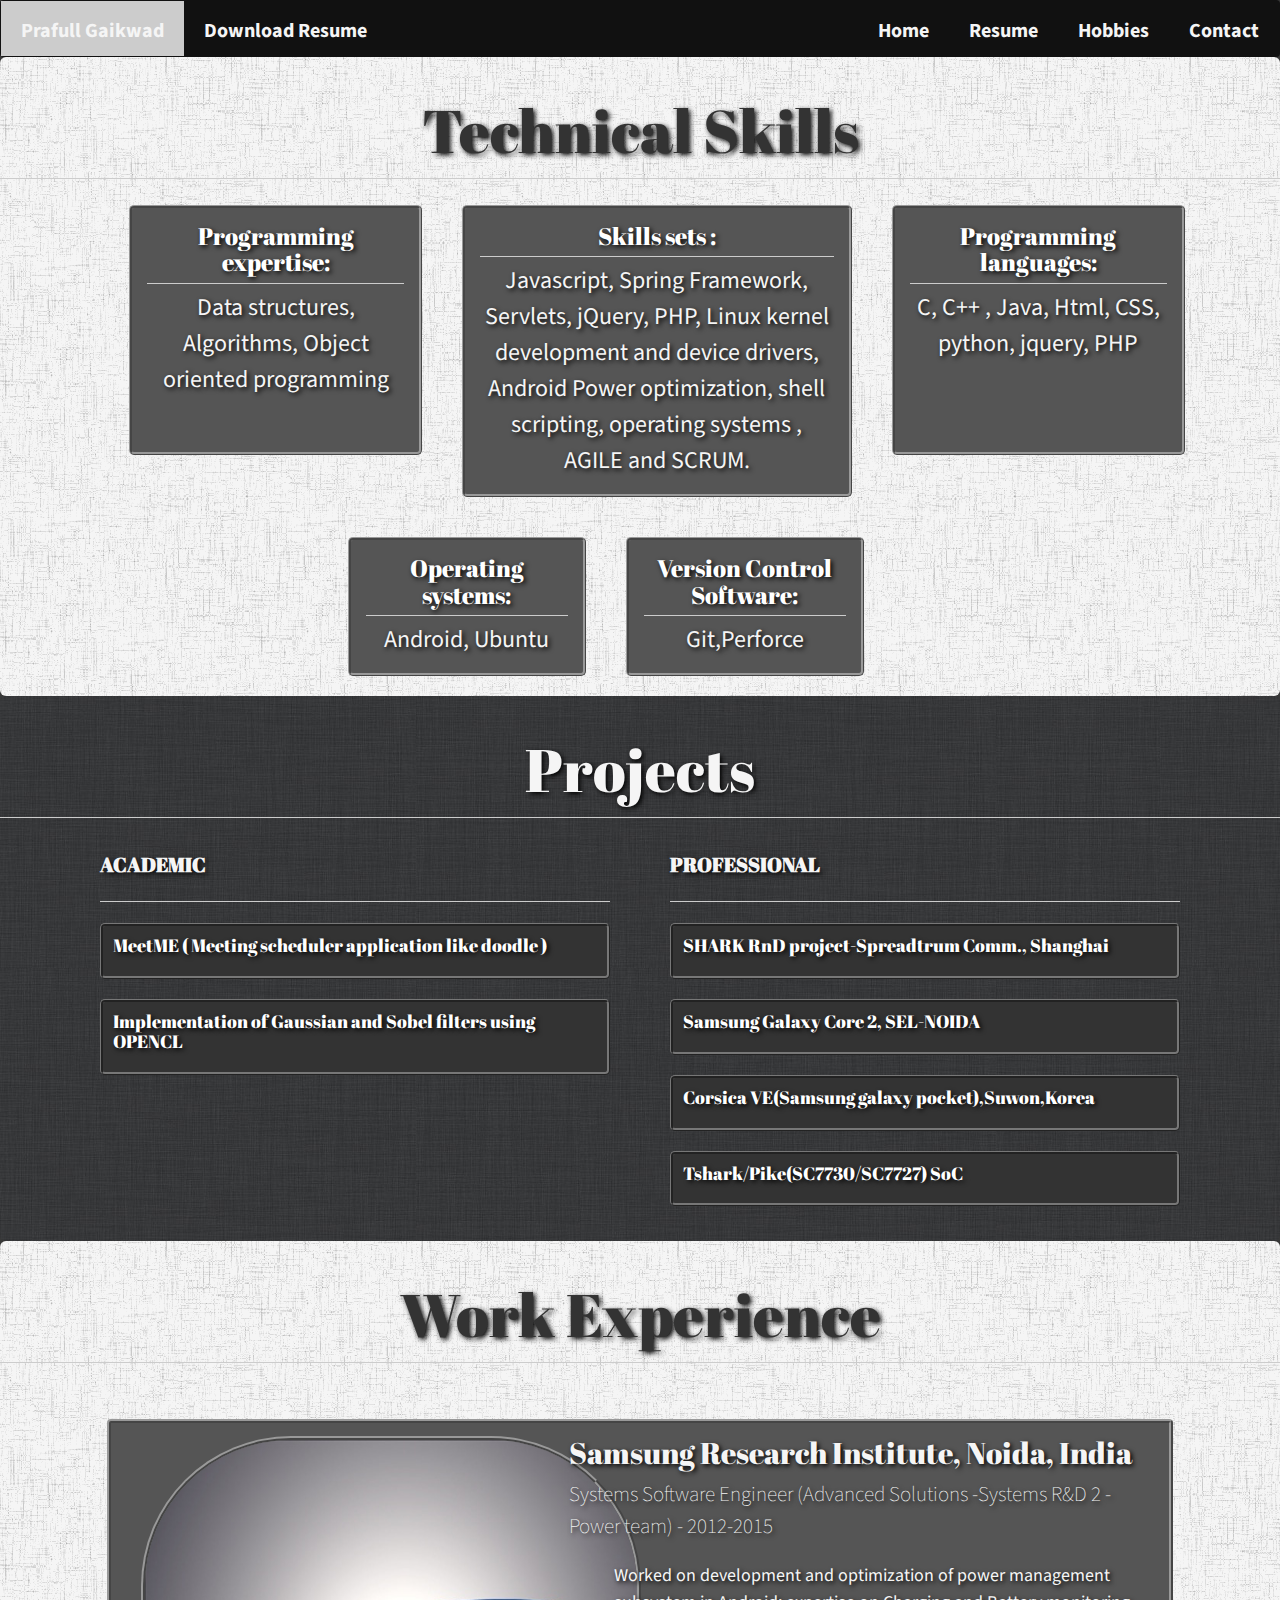
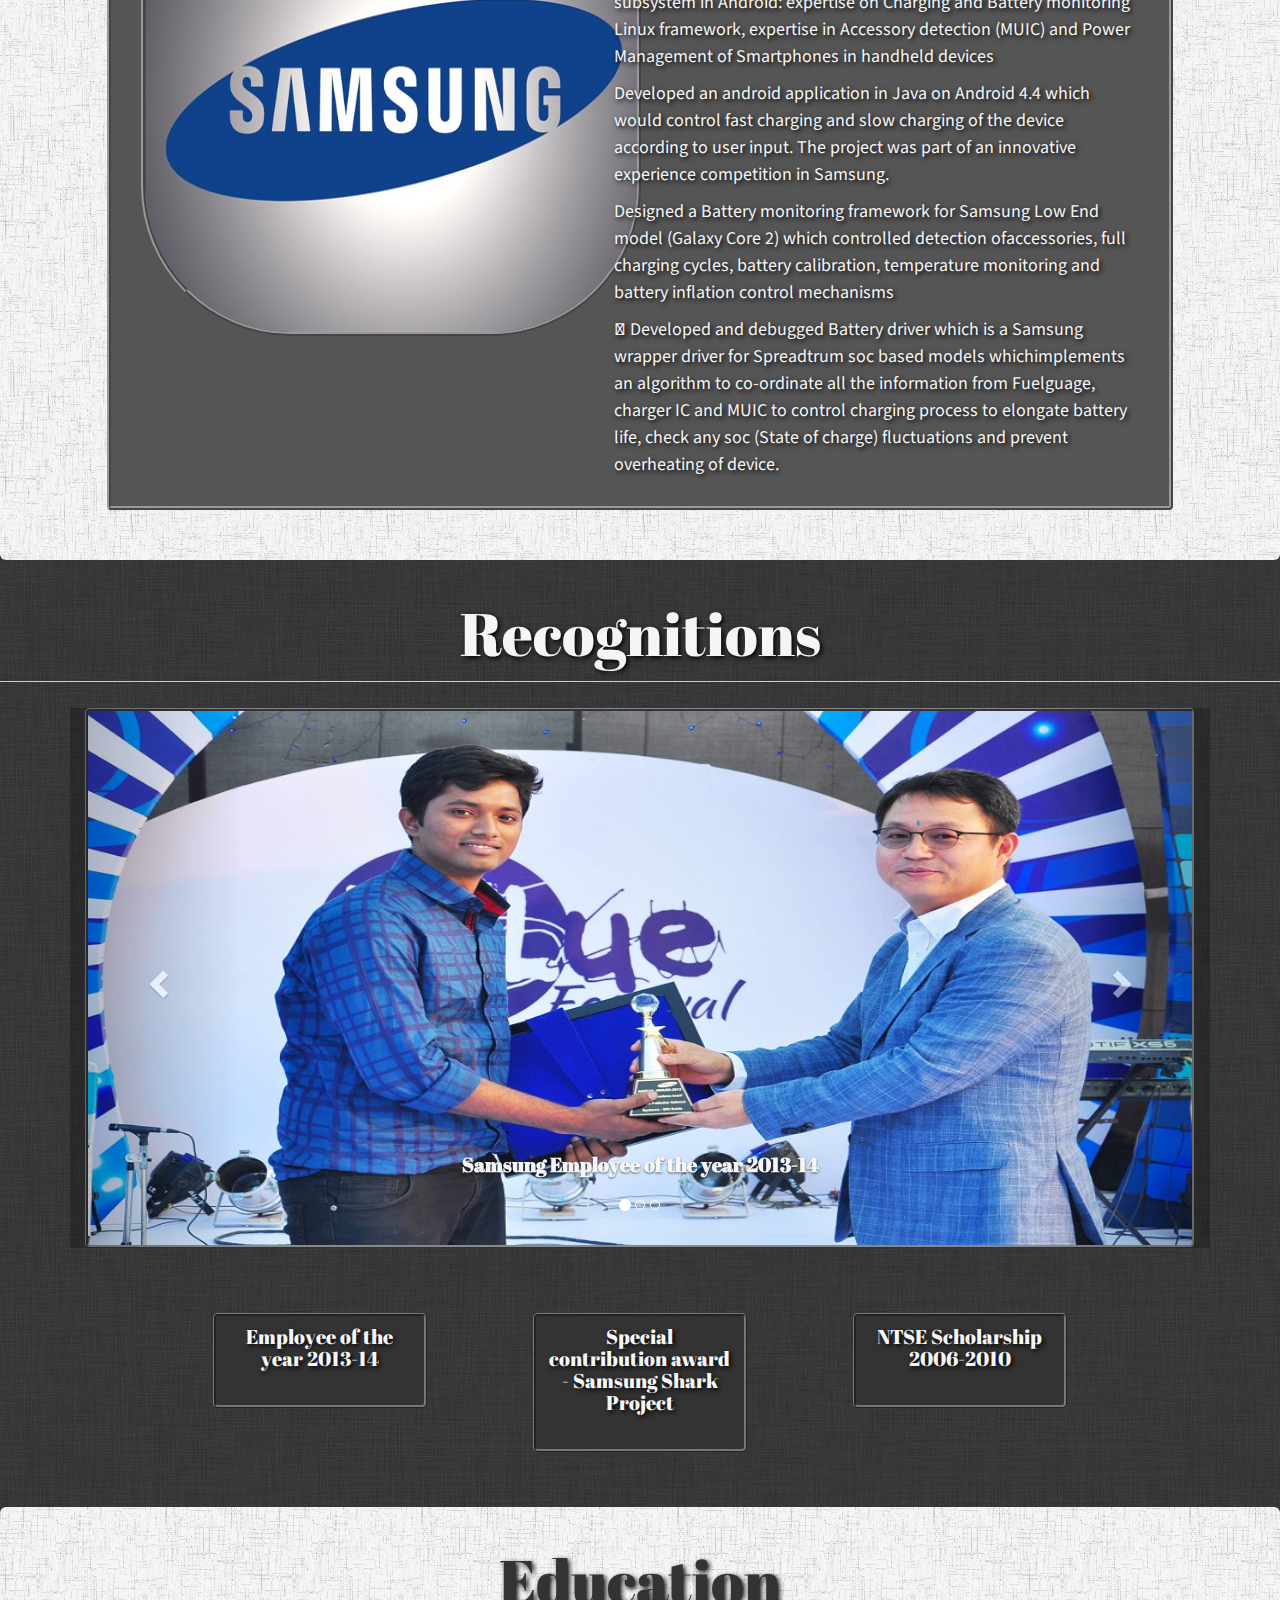
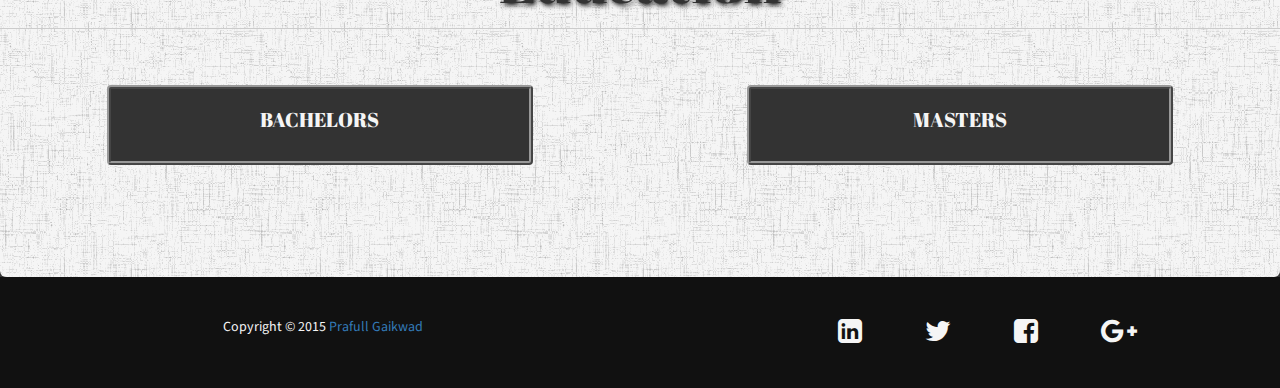
==== commit 9b351173: "updating bootstrap css path for firefox" ====
--- a/about.html
+++ b/about.html
@@ -10,7 +10,7 @@
         <link rel="apple-touch-icon" href="apple-touch-icon.png">
         <!-- Place favicon.ico in the root directory -->
         <link rel="stylesheet" href="https://maxcdn.bootstrapcdn.com/font-awesome/4.5.0/css/font-awesome.min.css">
-        <link rel="stylesheet" type="text/css" href="bower_components\bootstrap\dist\css\bootstrap.min.css">
+        <link rel="stylesheet" type="text/css" href="https://maxcdn.bootstrapcdn.com/bootstrap/3.3.5/css/bootstrap.min.css">
         <link rel="stylesheet" href="css/normalize.css">
         <link rel="stylesheet" href="css/about.css">
         <script src="js/vendor/modernizr-2.8.3.min.js"></script>
@@ -340,6 +340,7 @@
                 $(".picframebach ul").fadeIn(1000);
                 $(".picframebach").slideToggle("slow");
                 $("#picframe #vnit").slideToggle("slow");
+                
               });
 
               $("#masters").click(function() {
--- a/css/about.css
+++ b/css/about.css
@@ -179,6 +179,11 @@
 	background:#333;
 	text-shadow: 2px 2px 5px #000;
 }
+.project:hover, #bachelors:hover, #masters:hover{
+	background:#555;
+
+}
+
 .education .recognition h3{
 	color: #f5f5f5;
 	font-weight: normal;
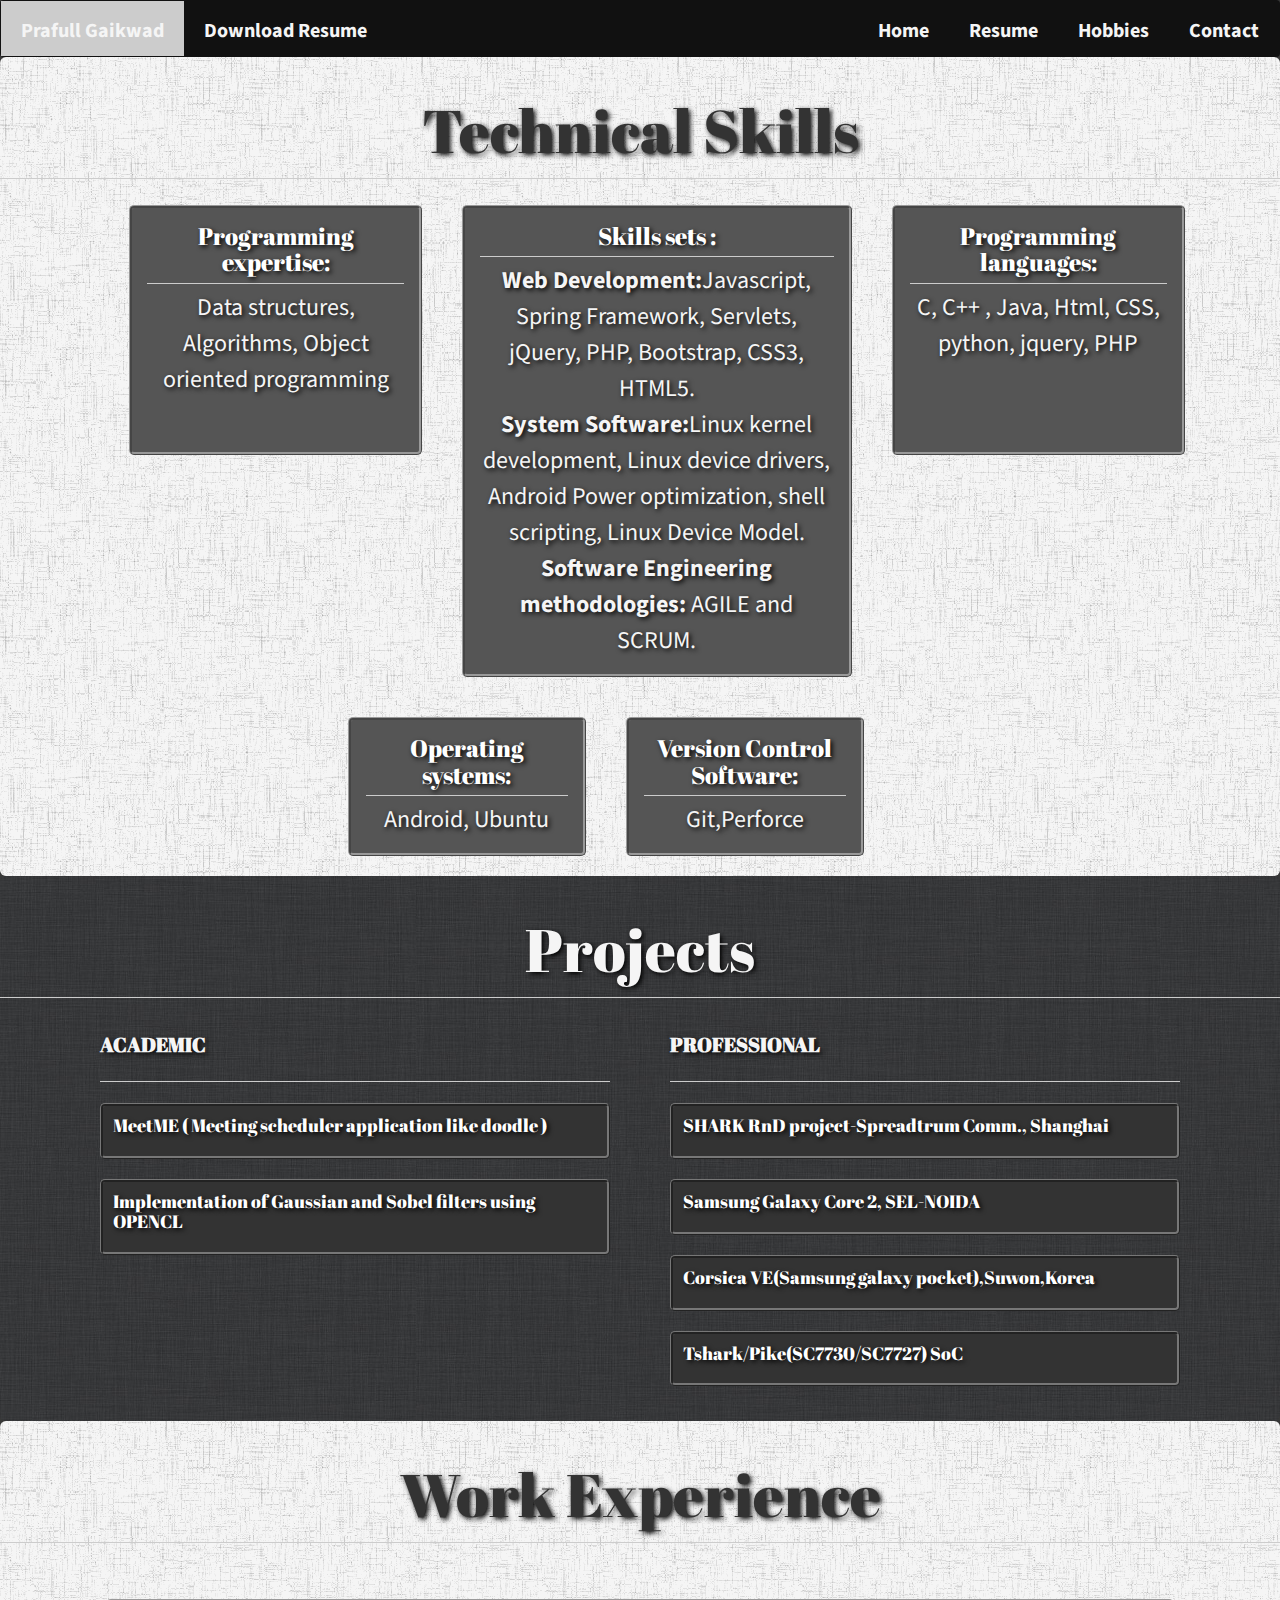
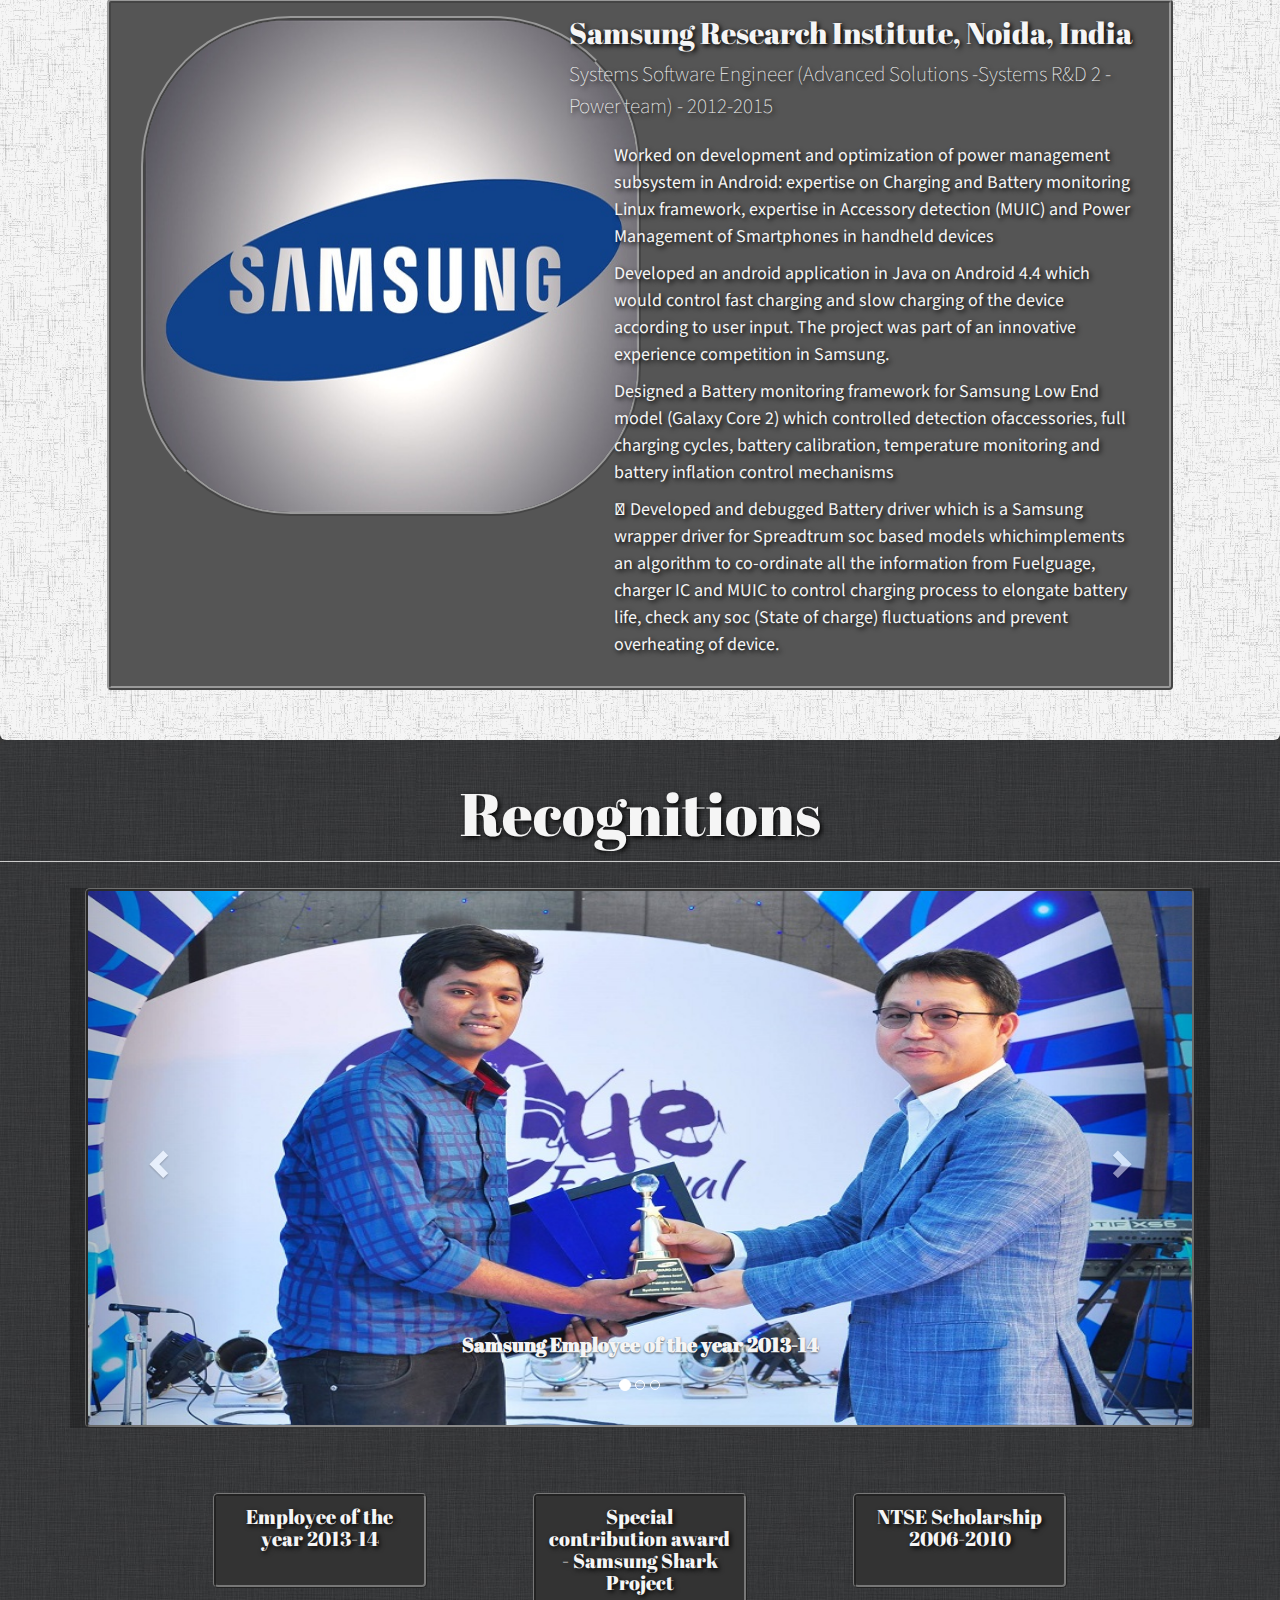
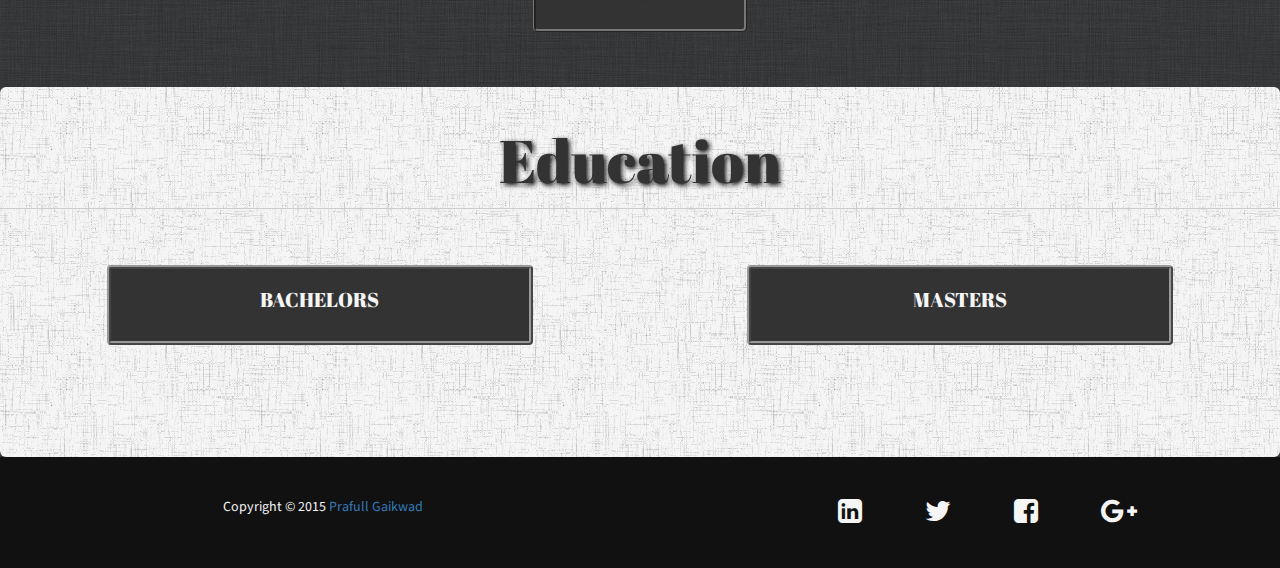
==== commit 614b39ca: "resurrect bootstrap css path" ====
--- a/about.html
+++ b/about.html
@@ -10,7 +10,7 @@
         <link rel="apple-touch-icon" href="apple-touch-icon.png">
         <!-- Place favicon.ico in the root directory -->
         <link rel="stylesheet" href="https://maxcdn.bootstrapcdn.com/font-awesome/4.5.0/css/font-awesome.min.css">
-        <link rel="stylesheet" type="text/css" href="https://maxcdn.bootstrapcdn.com/bootstrap/3.3.5/css/bootstrap.min.css">
+        <link rel="stylesheet" type="text/css" href="https://maxcdn.bootstrapcdn.com/bootstrap/3.3.6/css/bootstrap.min.css">
         <link rel="stylesheet" href="css/normalize.css">
         <link rel="stylesheet" href="css/about.css">
         <script src="js/vendor/modernizr-2.8.3.min.js"></script>
@@ -59,8 +59,13 @@
 
                 </div>
                 <div class="col-md-4 skills skillitem ">
-                   <p><h3>Skills sets :</h3><hr/>Javascript, Spring Framework, Servlets, jQuery, PHP, Linux kernel development and device drivers, Android
-                Power optimization, shell scripting, operating systems , AGILE and SCRUM.</p>     
+                   <p><h3>Skills sets :</h3><hr/>
+
+                   <b> Web Development:</b>Javascript, Spring Framework, Servlets, jQuery, PHP, Bootstrap, CSS3, HTML5.<br/>
+                   <b> System Software:</b>Linux kernel development, Linux device drivers, Android
+                Power optimization, shell scripting, Linux Device Model.<br>
+                    <b> Software Engineering methodologies:</b> AGILE and SCRUM.
+                   </p>     
 
                 </div>
                 <div class="col-md-3 languages skillitem  ">
